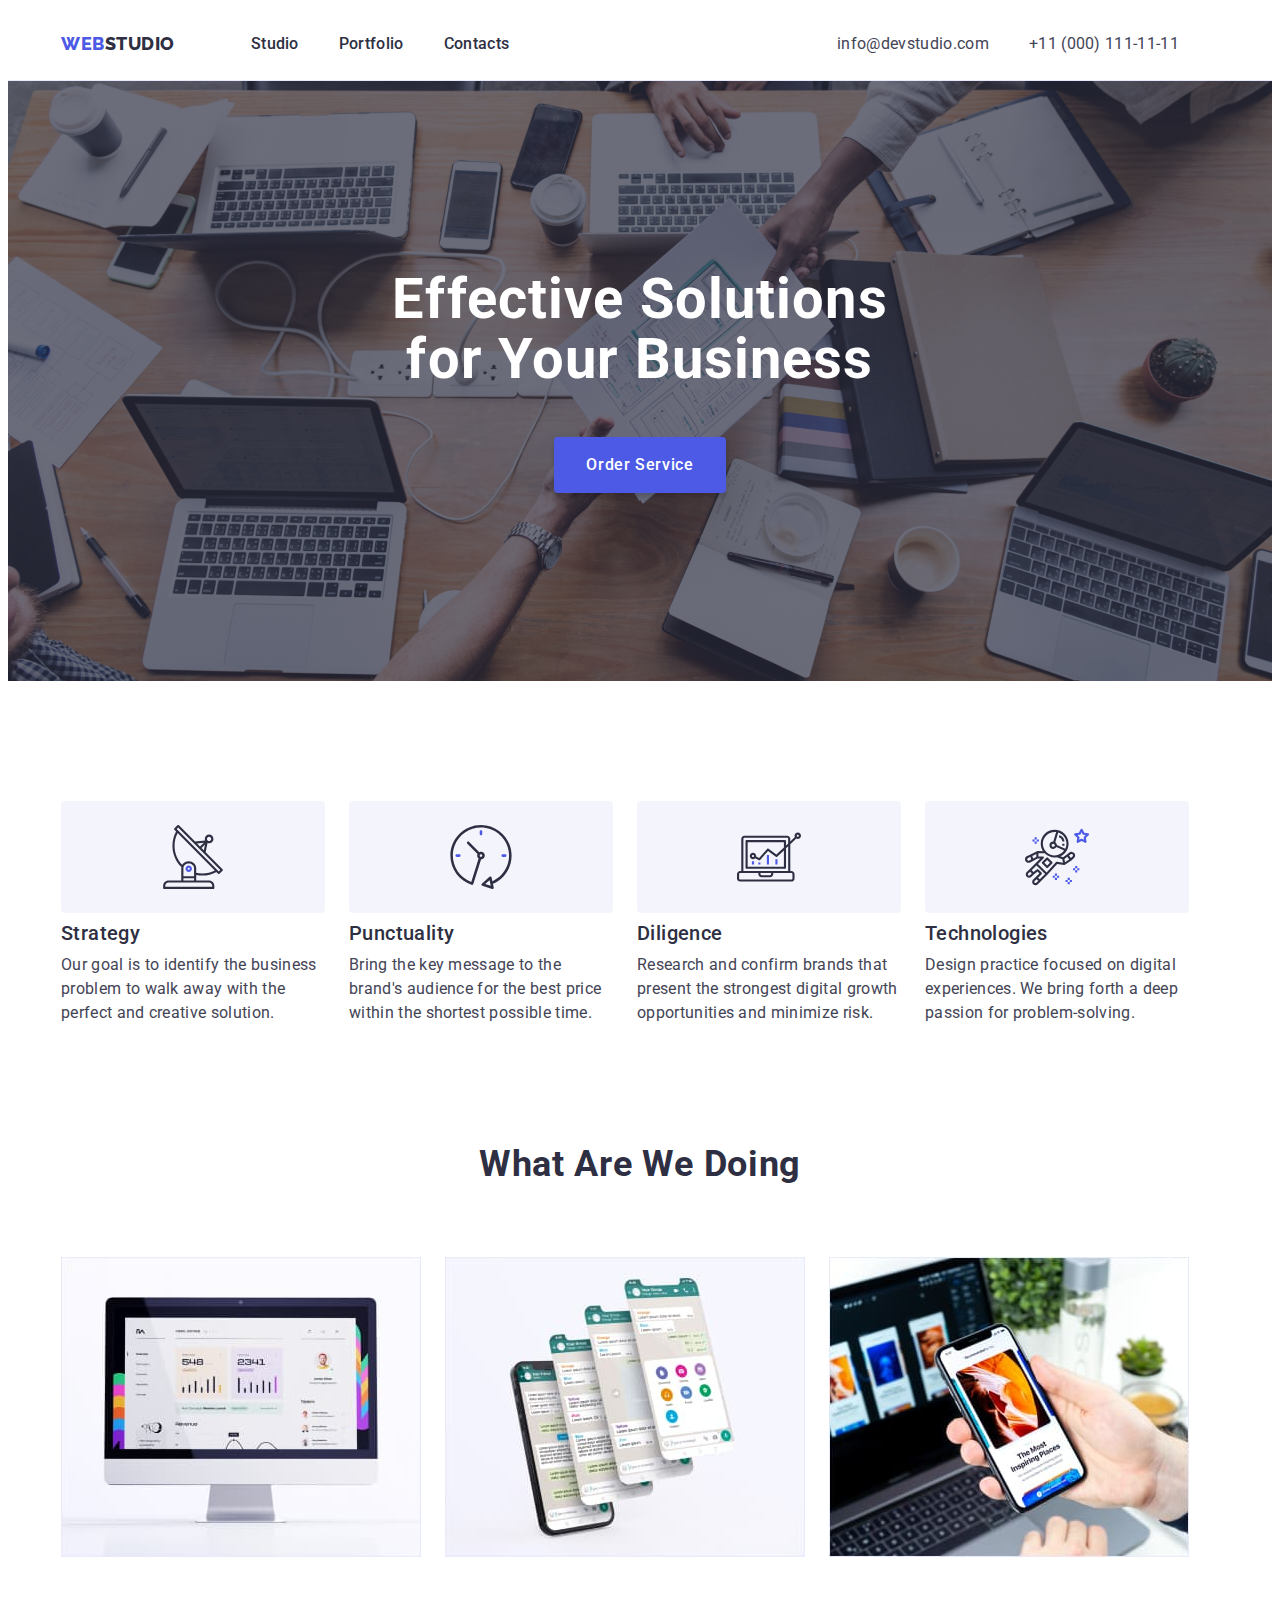
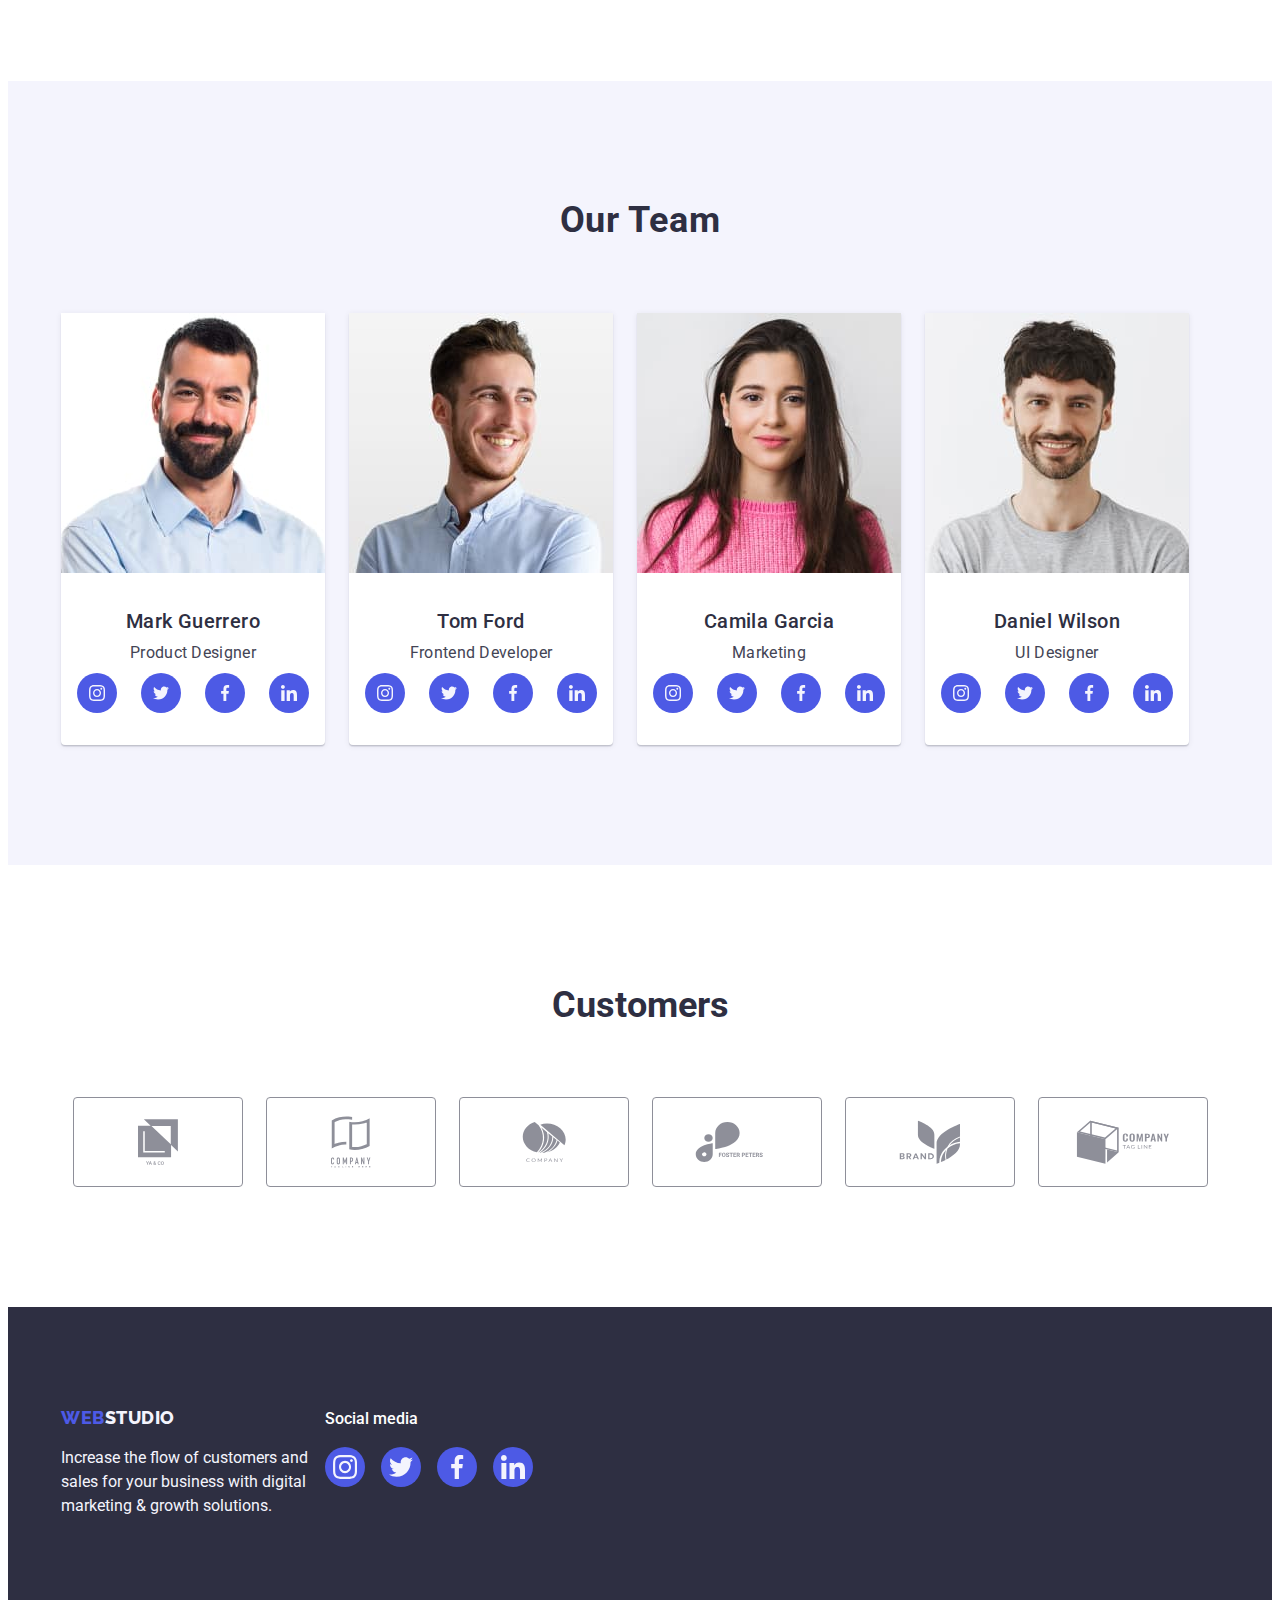
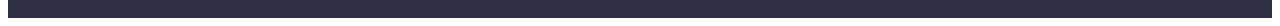
==== index.html @ 3d2a94ce "Initial commit" ====
<!DOCTYPE html>
<html lang="en">
<head>
    <meta charset="UTF-8">
    <meta http-equiv="X-UA-Compatible" content="IE=edge">
    <meta name="viewport" content="width=device-width, initial-scale=1.0">
    <title>goit-markup-hw-04</title>
    <link rel="preconnect" href="https://fonts.googleapis.com">
    <link rel="preconnect" href="https://fonts.gstatic.com" crossorigin>
    <link href="https://fonts.googleapis.com/css2?family=Raleway:wght@800&family=Roboto:wght@400;500;700&display=swap" rel="stylesheet">
    <link rel="stylesheet" href="https://cdnjs.cloudflare.com/ajax/libs/modern-normalize/1.1.0/modern-normalize.min.css" integrity="sha512-wpPYUAdjBVSE4KJnH1VR1HeZfpl1ub8YT/NKx4PuQ5NmX2tKuGu6U/JRp5y+Y8XG2tV+wKQpNHVUX03MfMFn9Q==" crossorigin="anonymous" referrerpolicy="no-referrer" />
    <link rel="stylesheet" href="./css/styles.css">
</head>
<body>
    <header class="header">
        <div class="container header-container">
            <nav class="navigation">
                <a href="./index.html" class="logo link">Web<span class="transform">Studio</span></a>
                <ul class="list">
                    <li><a href="./index.html" class="header-link link">Studio</a></li>
                    <li><a href="./portfolio.html" class="header-link link">Portfolio</a></li>
                    <li><a href="" class="header-link link">Contacts</a></li>
                </ul>
            </nav>
            <address class="address">
                <ul class="list">
                    <li><a href="mailto:info@devstudio.com" class="link address-link">info@devstudio.com</a></li>
                    <li><a href="tel:+110001111111" class="link address-link">+11 (000) 111-11-11</a></li>
                </ul>
            </address>
        </div>
    </header>
    <main>
        <section class="background">
            <div class="container">
        <h1 class="bomba">Effective Solutions
            for Your Business</h1>
            <button type="button" class="btn">Order Service</button>
            </div>
        </section>
        
            <section class="about">
                <div class="container">
                <h2 class="bomj" hidden></h2>
            <ul class="list">
                <li class="resident">
                    <div class="strategy-up"><svg class="in-strategy-up" width="64px" height="64px">
                        <use href="./images/icons2.svg#icon-antenna-1"></use>
                    </svg></div>
                    <h3 class="strategy">Strategy</h3>
                    <p class="in-strategy">Our goal is to identify the business
                        problem to walk away with the perfect and creative solution.</p>  
                </li>
                <li class="resident">
                    <div class="strategy-up"><svg class="in-strategy-up" width="64px" height="64px">
                        <use href="./images/icons2.svg#icon-clock-1"></use>
                    </svg></div>
                    <h3 class="strategy">Punctuality</h3>
                    <p class="in-strategy">Bring the key message to the brand's audience for the best price within the shortest possible time.</p>
                </li>
                <li class="resident">
                    <div class="strategy-up"><svg class="in-strategy-up" width="64px" height="64px">
                        <use href="./images/icons2.svg#icon-diagram-1"></use>
                    </svg></div>
                    <h3 class="strategy">Diligence</h3>
                    <p class="in-strategy">Research and confirm brands that present the strongest digital growth opportunities and minimize risk.</p>
                </li>
                <li class="resident">
                    <div class="strategy-up"><svg class="in-strategy-up" width="64px" height="64px">
                        <use href="./images/icons2.svg#icon-astronaut-1"></use>
                    </svg></div>
                    <h3 class="strategy">Technologies</h3>
                    <p class="in-strategy">Design practice focused on digital experiences. We bring forth a deep passion for problem-solving.</p>
                </li>
            </ul>
            </div>
            </section>
        
            <section class="info">
                <div class="container">
                <h2 class="cocojambo">What are we doing</h2>
                <ul class="list">
                    <li><img src="./images/img1.jpg" alt="Санкції" width="360" height="300" class="thelastofus"></li>
                    <li><img src="./images/img2.jpg" alt="Захисне скло" width="360" height="300" class="thelastofus"></li>
                    <li><img src="./images/img3.jpg" alt="Зе мост інспайрінг плейс" width="360" height="300" class="thelastofus"></li>
                </ul>
            </div>
            </section>
       
        
            <section class="hackers">
                <div class="container">
                <h2 class="cocojambo">Our Team</h2>
                <ul class="list">
                    <li class="hacker">
                        <img src="./images/hacker4.jpg" alt="Хакер" width="264" height="260">
                        <div class="tilted">
                        <h3 class="strategy hackery">Mark Guerrero</h3>
                        <p class="in-strategy hackery">Product Designer</p>
                        <ul class="hackers-soc-list list">
                            <li class="hackers-soc-item"><a href="" class="hackers-soc-link link"><svg class="hackers-soc-icon" width="16" height="16">
                                <use href="./images/icons.svg#icon-instagram-2"></use>
                            </svg></a></li>
                            <li class="hackers-soc-item"><a href="" class="hackers-soc-link link"><svg class="hackers-soc-icon" width="16" height="16">
                                <use href="./images/icons.svg#icon-twitter-1"></use>
                            </svg></a></li>
                            <li class="hackers-soc-item"><a href="" class="hackers-soc-link link"><svg class="hackers-soc-icon" width="16" height="16">
                                <use href="./images/icons.svg#icon-facebook-1"></use>
                            </svg></a></li>
                            <li class="hackers-soc-item"><a href="" class="hackers-soc-link link"><svg class="hackers-soc-icon" width="16" height="16">
                                <use href="./images/icons.svg#icon-linkedin-1"></use>
                            </svg></a></li>
                        </ul>
                        </div>
                    </li>
                    <li class="hacker">
                        <img src="./images/hacker3.jpg" alt="Хакер" width="264" height="260">
                        <div class="tilted">
                        <h3 class="strategy hackery">Tom Ford</h3>
                        <p class="in-strategy hackery">Frontend Developer</p>
                        <ul class="hackers-soc-list list">
                            <li class="hackers-soc-item"><a href="" class="hackers-soc-link link"><svg class="hackers-soc-icon" width="16" height="16">
                                <use href="./images/icons.svg#icon-instagram-2"></use>
                            </svg></a></li>
                            <li class="hackers-soc-item"><a href="" class="hackers-soc-link link"><svg class="hackers-soc-icon" width="16" height="16">
                                <use href="./images/icons.svg#icon-twitter-1"></use>
                            </svg></a></li>
                            <li class="hackers-soc-item"><a href="" class="hackers-soc-link link"><svg class="hackers-soc-icon" width="16" height="16">
                                <use href="./images/icons.svg#icon-facebook-1"></use>
                            </svg></a></li>
                            <li class="hackers-soc-item"><a href="" class="hackers-soc-link link"><svg class="hackers-soc-icon" width="16" height="16">
                                <use href="./images/icons.svg#icon-linkedin-1"></use>
                            </svg></a></li>
                        </ul>
                        </div>
                    </li>
                    <li class="hacker">
                        <img src="./images/hacker2.jpg" alt="Хакерша" width="264" height="260">
                        <div class="tilted">
                        <h3 class="strategy hackery">Camila Garcia</h3>
                        <p class="in-strategy hackery">Marketing</p>
                        <ul class="hackers-soc-list list">
                            <li class="hackers-soc-item"><a href="" class="hackers-soc-link link"><svg class="hackers-soc-icon" width="16" height="16">
                                <use href="./images/icons.svg#icon-instagram-2"></use>
                            </svg></a></li>
                            <li class="hackers-soc-item"><a href="" class="hackers-soc-link link"><svg class="hackers-soc-icon" width="16" height="16">
                                <use href="./images/icons.svg#icon-twitter-1"></use>
                            </svg></a></li>
                            <li class="hackers-soc-item"><a href="" class="hackers-soc-link link"><svg class="hackers-soc-icon" width="16" height="16">
                                <use href="./images/icons.svg#icon-facebook-1"></use>
                            </svg></a></li>
                            <li class="hackers-soc-item"><a href="" class="hackers-soc-link link"><svg class="hackers-soc-icon" width="16" height="16">
                                <use href="./images/icons.svg#icon-linkedin-1"></use>
                            </svg></a></li>
                        </ul>
                        </div>
                    </li>
                    <li class="hacker">
                        <img src="./images/hacker.jpg" alt="Хакер" width="264" height="260">
                        <div class="tilted">
                        <h3 class="strategy hackery">Daniel Wilson</h3>
                        <p class="in-strategy hackery">UI Designer</p>
                        <ul class="hackers-soc-list list">
                            <li class="hackers-soc-item"><a href="" class="hackers-soc-link link"><svg class="hackers-soc-icon" width="16" height="16">
                                <use href="./images/icons.svg#icon-instagram-2"></use>
                            </svg></a></li>
                            <li class="hackers-soc-item"><a href="" class="hackers-soc-link link"><svg class="hackers-soc-icon" width="16" height="16">
                                <use href="./images/icons.svg#icon-twitter-1"></use>
                            </svg></a></li>
                            <li class="hackers-soc-item"><a href="" class="hackers-soc-link link"><svg class="hackers-soc-icon" width="16" height="16">
                                <use href="./images/icons.svg#icon-facebook-1"></use>
                            </svg></a></li>
                            <li class="hackers-soc-item"><a href="" class="hackers-soc-link link"><svg class="hackers-soc-icon" width="16" height="16">
                                <use href="./images/icons.svg#icon-linkedin-1"></use>
                            </svg></a></li>
                        </ul>
                        </div>
                    </li>
                </ul>
            </div>
            </section>
            <section class="last-section">
                <div class="container">
                <h1 class="last-h1">Customers</h1>
                <div class="last-div">
                <ul class="list last-ul"><li class="last-li"><svg class="last-svg" width="40px" height="46px">
                    <use href="./images/icons3.svg#icon-group5"></use>
                </svg></li></ul>
                <ul class="list last-ul"><li class="last-li"><svg class="last-svg" width="40px" height="52px">
                    <use href="./images/icons3.svg#icon-group2"></use>
                </svg></li></ul>
                <ul class="list last-ul"><li class="last-li"><svg class="last-svg" width="44px" height="40px">
                    <use href="./images/icons3.svg#icon-group3"></use>
                </svg></li></ul>  
                <ul class="list last-ul"><li class="last-li"><svg class="last-svg" width="84px" height="40px">
                    <use href="./images/icons3.svg#icon-group1"></use>
                </svg></li></ul>             
                <ul class="list last-ul"><li class="last-li"><svg class="last-svg" width="62px" height="44px">
                    <use href="./images/icons3.svg#icon-group6"></use>
                </svg></li></ul>           
                <ul class="list last-ul"><li class="last-li"><svg class="last-svg" width="94px" height="44px">
                    <use href="./images/icons3.svg#icon-group4"></use>
                </svg></li></ul> 
                </div>
                </div>                            
            </section>
    </main>
    <footer class="footer">
        <div class="container footer-container">
        <div class="footer-first-div">
        <a href="./index.html" class="logo link footer-link">Web<span class="footer-logo">Studio</span></a>
        <p class="footer-p">Increase the flow of customers and sales for your business with digital marketing & growth solutions.</p>
        </div>
        <div class="footer-first-div">
            <p class="footer-h2">Social media</p>    
             <ul class="footer-list list">
                <li class="hackers-soc-item"><a href="" class="hackers-soc-link link"><svg class="hackers-soc-icon" width="24" height="24">
                    <use href="./images/icons.svg#icon-instagram-2"></use>
                </svg></a></li>
                <li class="hackers-soc-item"><a href="" class="hackers-soc-link link"><svg class="hackers-soc-icon" width="24" height="24">
                    <use href="./images/icons.svg#icon-twitter-1"></use>
                </svg></a></li>
                <li class="hackers-soc-item"><a href="" class="hackers-soc-link link"><svg class="hackers-soc-icon" width="24" height="24">
                    <use href="./images/icons.svg#icon-facebook-1"></use>
                </svg></a></li>
                <li class="hackers-soc-item"><a href="" class="hackers-soc-link link"><svg class="hackers-soc-icon" width="24" height="24">
                    <use href="./images/icons.svg#icon-linkedin-1"></use>
                </svg></a></li>
            </ul></div>
        </div>
    </footer>
</body>
</html>
---- css/styles.css ----
:root {
    --web-transform: #4d5ae5;
    --studio-transform: #2e2f42;
    --address-transform: #434455;
    --background-button: #F4F4FD;
}
p,h1,h2,h3,h4,h5,h6 {
    margin: 0;
}
ul {
    margin: 0;
    padding-left: 0;
}
.logo {
    font-family: "Raleway", sans-serif;
    font-style: normal;
    font-weight: 800;
    font-size: 18px;
    line-height: 1.17;
    display: flex;
    align-items: center;
    letter-spacing: 0.03em;
    text-transform: uppercase;
    color: var(--web-transform);
    margin-right: 76px;
}
.header-container {
    display: flex;
}
.link {
    text-decoration: none;
}
body {
    font-family: "Roboto", sans-serif;
    color: #434455;
    background-color: #FFFFFF;
}
.list {
    color: var(--seeing);
    color: var(--mocno2);
    list-style-type: none;
    display: flex;
}
.background {
    background: #2E2F42;
    padding-top: 188px;
    padding-bottom: 188px;
    background-image: linear-gradient(rgba(46, 47, 66, 0.7),rgba(46, 47, 66, 0.7)), url(../images/people-office.jpg);
    background-repeat: no-repeat;
    background-size: 1440px 600px;
    background-position: center;
}
.bomba {
    font-weight: 700;
    font-size: 56px;
    line-height: 60px;
    text-align: center;
    letter-spacing: 0.02em;
    color: #FFFFFF;
    width: 496px;
    margin: 0 auto;
}
.header {
    padding-top: 24px;
    padding-bottom: 24px;
    border-bottom: 1px solid #E7E9FC;
}
.info {
    padding-bottom: 120px;
}
.navigation {
    display: flex;
    margin-right: auto;
}
.btn {
    box-shadow: 0px 4px 4px rgba(0, 0, 0, 0.15);
    border-radius: 4px;
    color: #FFFFFF;
    font-weight: 500;
    font-size: 16px;
    line-height: 24px;
    align-items: center;
    border: none;
    display: flex;
    font-family: "Roboto", sans-serif;
    letter-spacing: 0.04em;
    cursor: pointer;
    background-color: #4D5AE5;
    margin: 0 auto;
    padding: 16px 32px;
    margin-top: 48px;
}
.transform {
    color: var(--studio-transform);
}
.address {
    font-style: normal;
}
.header-link {
    font-weight: 500;
    font-size: 16px;
    line-height: 1.5;
    letter-spacing: 0.02em;
    color: var(--studio-transform);
    margin-right: 40px;
}
.address-link {
    font-size: 16px;
    line-height: 1.5;
    letter-spacing: 0.02em;
    color: var(--address-transform);
    margin-right: 40px;
}
.header-link:hover {
    color: #404bbf;
}
.header-link:focus {
    color: #404bbf;
}
.address-link:hover {
    color: #404bbf;
}
.address-link:focus {
    color: #404bbf;
}
.btn:hover {
    background-color: #404BBF;
}
.btn:focus {
    background-color: #404BBF;
}
.strategy {
    font-weight: 500;
    font-size: 20px;
    line-height: 1.2;
    letter-spacing: 0.02em;
    color: var(--studio-transform);
    text-align: left;
    
}
.in-strategy {
    font-size: 16px;
    line-height: 1.5;
    letter-spacing: 0.02em;
    color: var(--address-transform);
    margin-top: 8px;
    text-align: left;
}
.cocojambo {
    font-size: 36px;
    line-height: 1.11;
    text-align: center;
    letter-spacing: 0.02em;
    text-transform: capitalize;
    color: var(--studio-transform);
    margin-bottom: 72px;
}
.hackers {
    background-color: #F4F4FD;
    padding-bottom: 120px;
    padding-top: 120px;
}
.hacker {
    background-color: #FFFFFF;
    margin-right: 24px;
    display: block;
    box-shadow: 0px 1px 6px rgba(46, 47, 66, 0.08), 0px 1px 1px rgba(46, 47, 66, 0.16), 0px 2px 1px rgba(46, 47, 66, 0.08);
    border-radius: 0px 0px 4px 4px;
}
.footer {
    background-color: var(--studio-transform);
    padding-top: 100px;
    padding-bottom: 100px;
}
.footer-logo {
    color: #f4f4fd;
    
}
.button {
    font-family: "Roboto", sans-serif;
    font-weight: 500;
    font-size: 16px;
    line-height: 1.5;
    letter-spacing: 0.04em;
    color: var(--web-transform);
    background-color: var(--background-button);
    flex-direction: row;
    justify-content: center;
    align-items: center;
    padding: 12px 24px;
    border: 1px solid #E7E9FC;
    border-radius: 4px;
}
.button:hover {
    color: #FFFFFF;
    background-color: #404BBF;
}
.button:focus {
    color: #FFFFFF;
    background-color: #404BBF;
    cursor: pointer;
}
.zagolovok {
    font-weight: 500;
    font-size: 20px;
    line-height: 1.2;
    letter-spacing: 0.02em;
    color: var(--studio-transform);
}
.p-img {
    font-size: 16px;
    line-height: 1.5;
    letter-spacing: 0.02em;
    color: var(--address-transform);
    padding-top: 8px;
}
.footer-p {
    font-family: 'Roboto';
    font-style: normal;
    font-weight: 400;
    font-size: 16px;
    line-height: 24px;
    color: #F4F4FD;
    width: 264px;
}
.container {
    width: 1158px;
    margin: 0 auto;
    padding-right: 15px;
    padding-left: 15px;
}
.about {
    padding-top: 120px;
    padding-bottom: 120px;
}
.thelastofus {
    margin-right: 24px;
}
.resident {
    margin-right: 24px;
    width: 264px;
}
.tilted {
    padding-top: 32px;
    padding-bottom: 32px;
}
.portfolio-list {
    display: flex;
    flex-wrap: wrap;
    gap: 48px 24px;
}
.portfolio-choose {
    padding-bottom: 72px;
    margin-left: 270px;
}
.border {
    border: 1px solid #E7E9FC;
    height: 120px;
    padding-left: 16px;
    padding-top: 32px;
    padding-bottom: 32px;
    padding-right: 0;
}
.portfolio {
    padding-bottom: 120px;
    padding-top: 96px;
}
.portfolio-img {
    display: block;
}
.margin {
    margin-right: 24px;
}
.footer-link {
    margin-bottom: 18px;
}
.hackery {
    text-align: center;
    margin-bottom: 8px;
}
.hackers-soc-list {
    display: flex;
    justify-content: center;
    gap: 24px;
}
.hackers-soc-item {
    width: 40px;
    height: 40px;
}
.hackers-soc-link {
    width: 100%;
    height: 100%;
    border-radius: 50%;
    background-color: #4D5AE5;
    display: flex;
    align-items: center;
    justify-content: center;
}
.strategy-up {
    width: 264px;
    height: 112px;
    background: #F4F4FD;
    border-radius: 4px;
    margin-bottom: 8px;
    display: flex;
    align-items: center;
    justify-content: center;
}
.last-h1 {
    font-weight: 700;
    font-size: 36px;
    line-height: 40px;
    text-align: center;
    color: #2E2F42;
    margin-bottom: 72px;
}
.last-section {
    padding-top: 120px;
    padding-bottom: 120px;
}
.last-li {
    border: 1px solid #8E8F99;
    border-radius: 4px;
    width: 168px;
    height: 88px;
    margin: 0 auto;
    display: flex;
    align-items: center;
    justify-content: center;
}
.footer-h2 {
    font-weight: 500;
    font-size: 16px;
    line-height: 24px;
    color: #FFFFFF;
}
.last-div {
    display: flex;
}
.last-ul {
    margin-left: 24px;
    margin: 0 auto;
}
.footer-svg {
    margin: 0 auto;
}
.footer-list {
    display: flex;
    justify-content: center;
    gap: 16px;
    margin-top: 16px;
}
.last-footer-div {
    margin-right: 135px;
}
.button:hover {
    box-shadow: 0px 3px 1px rgba(0, 0, 0, 0.1), 0px 2px 1px rgba(0, 0, 0, 0.08), 0px 2px 2px rgba(0, 0, 0, 0.12);
}
.border:hover {
    box-shadow: 0px 1px 6px rgba(46, 47, 66, 0.08), 0px 1px 1px rgba(46, 47, 66, 0.16), 0px 2px 1px rgba(46, 47, 66, 0.08);
}
.footer-first-div {
}
.hackers-soc-link:hover {
    background: blue;
}
.last-li:hover {
    background: lightgrey;
}
.shadow:hover {
    box-shadow: 0px 1px 6px rgba(46, 47, 66, 0.08), 0px 1px 1px rgba(46, 47, 66, 0.16), 0px 2px 1px rgba(46, 47, 66, 0.08);
}
.footer-container {
    display: flex;
}
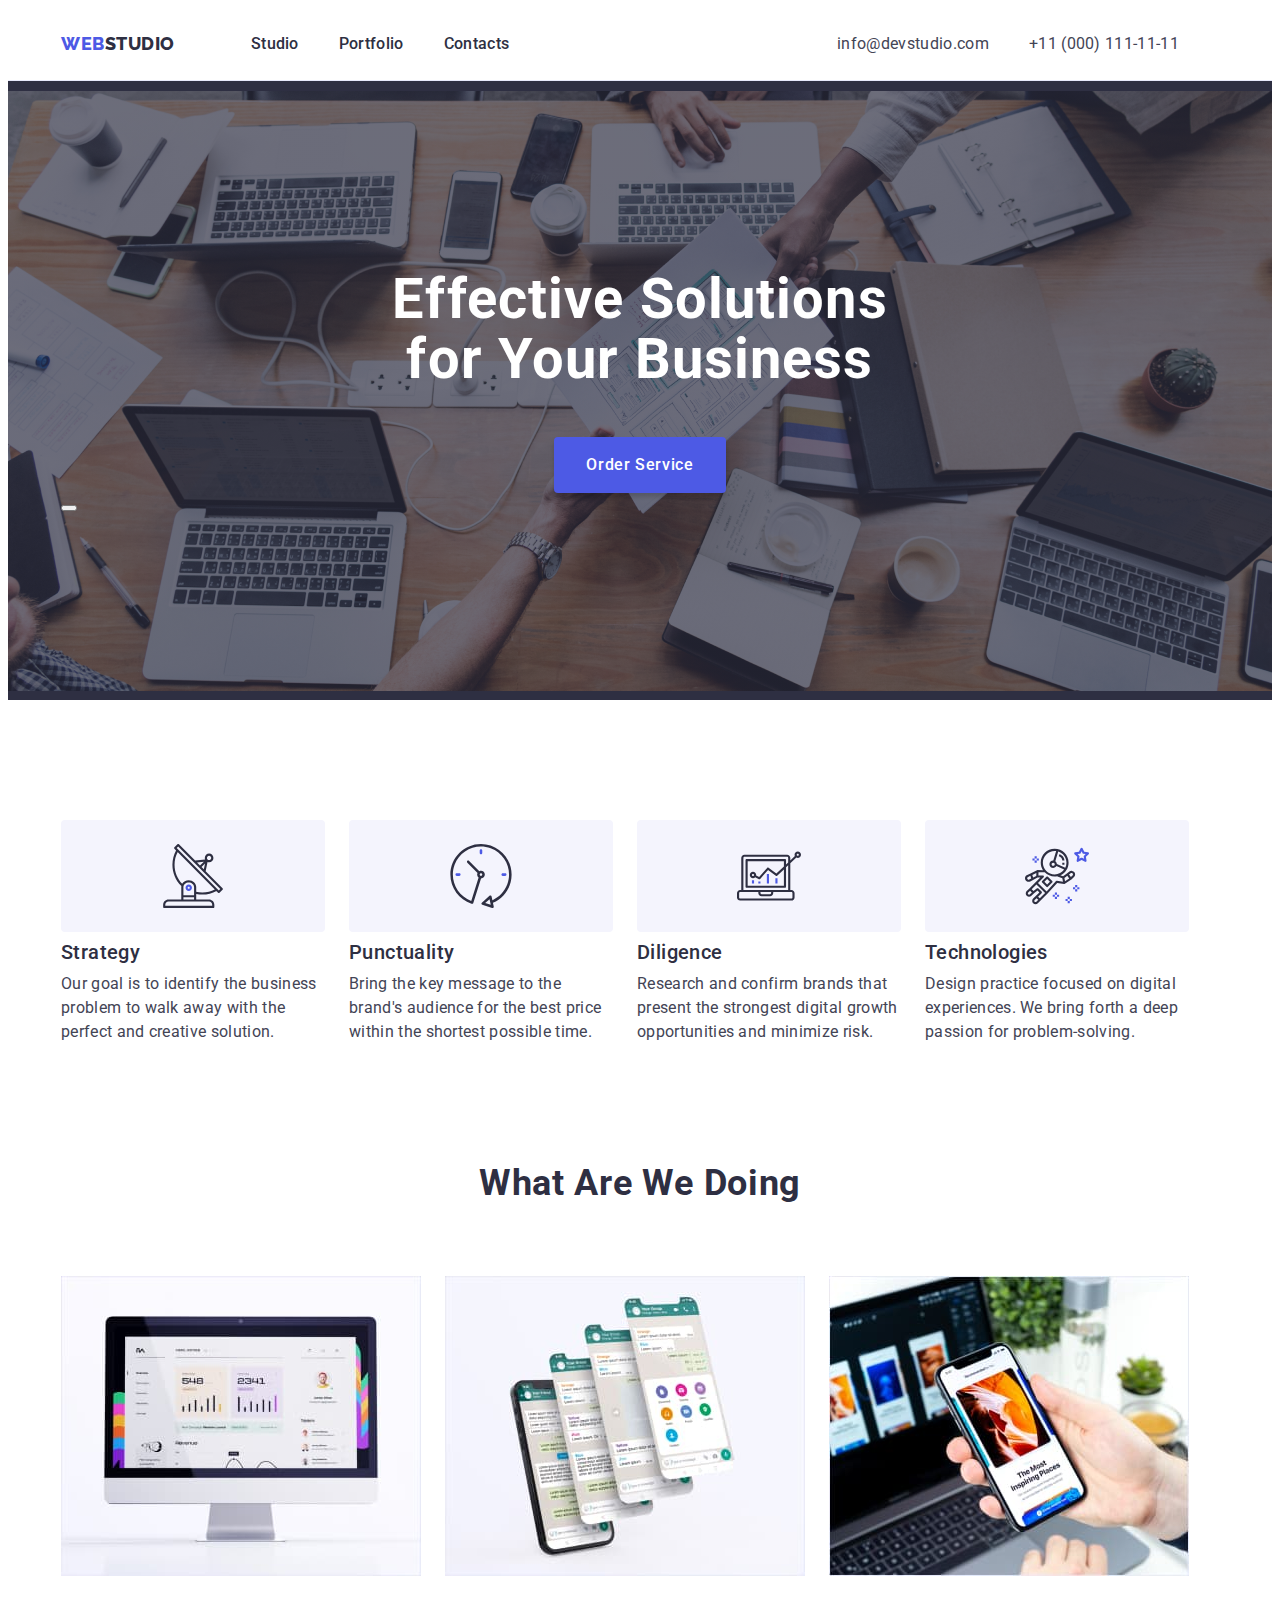
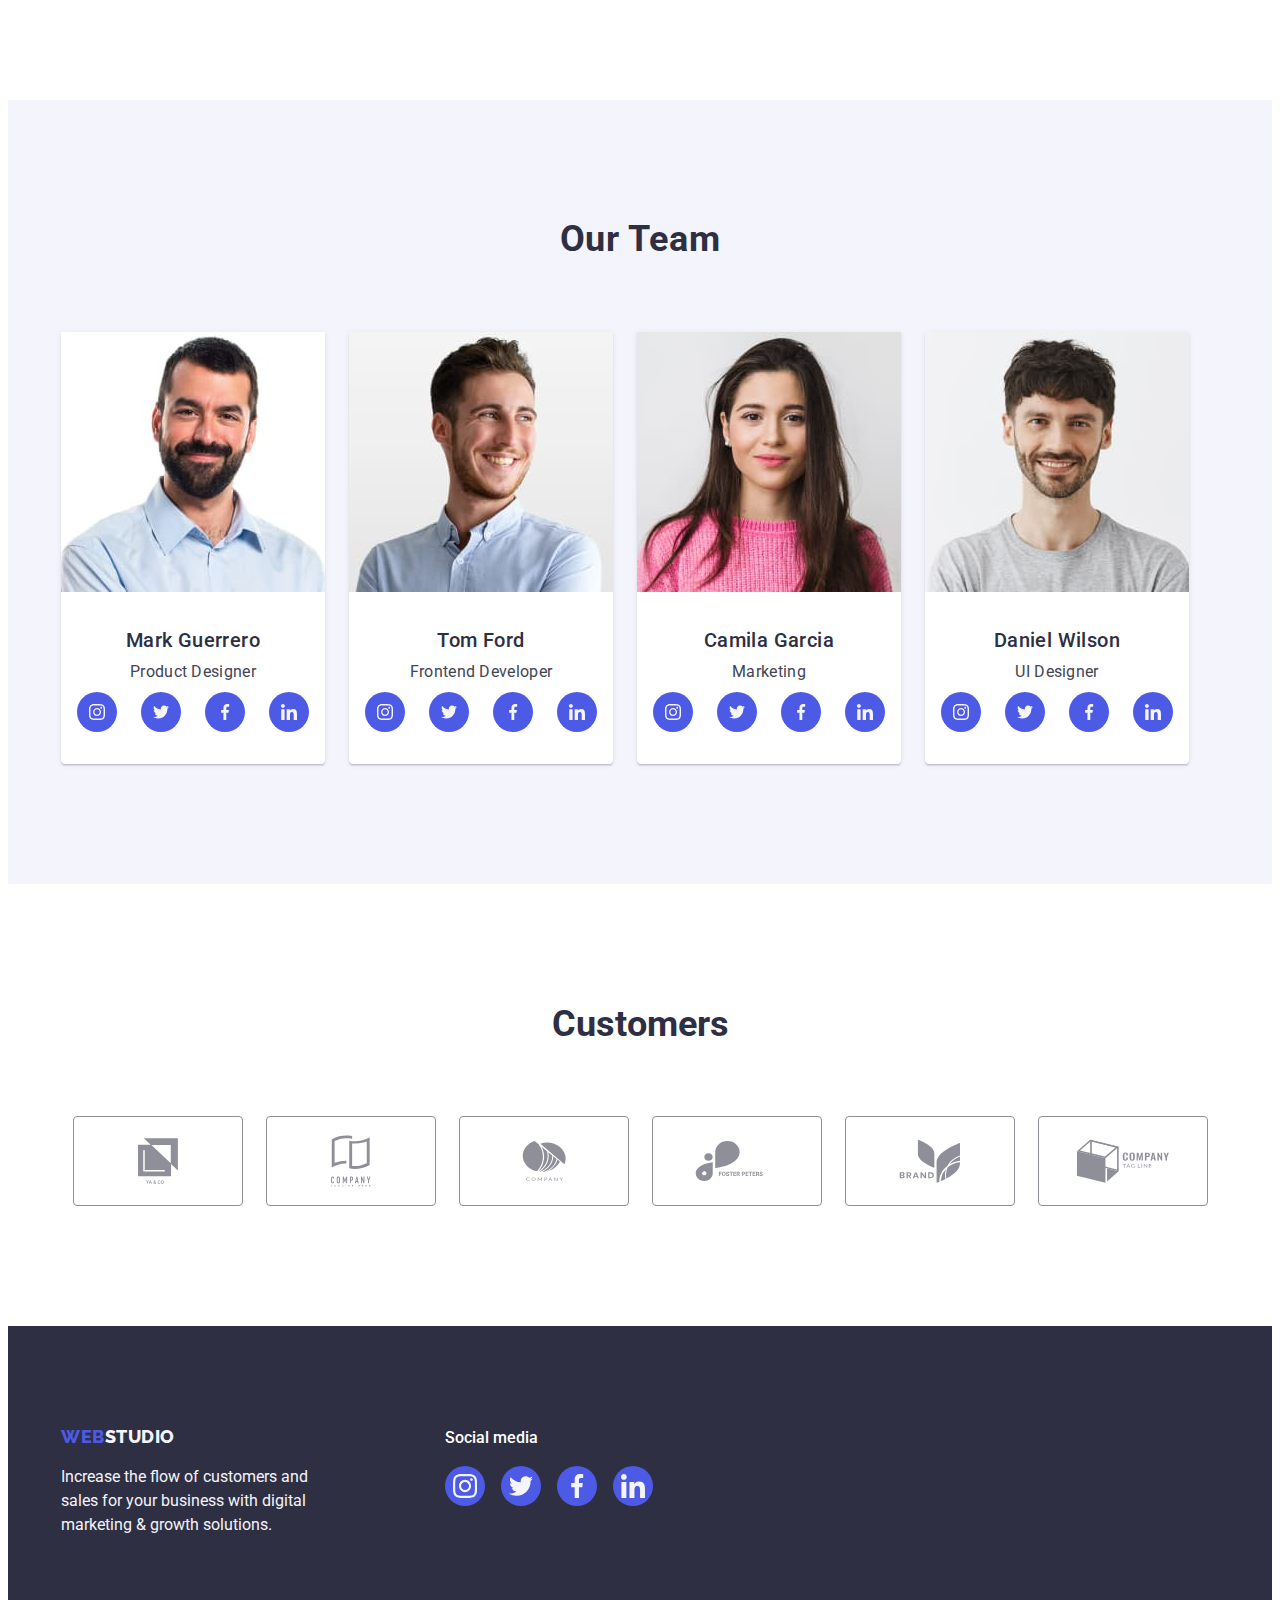
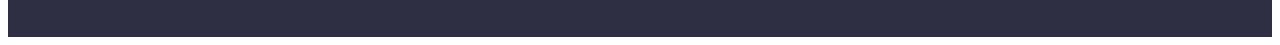
==== commit b233b81d: "щл" ====
--- a/index.html
+++ b/index.html
@@ -35,7 +35,13 @@
             <div class="container">
         <h1 class="bomba">Effective Solutions
             for Your Business</h1>
-            <button type="button" class="btn">Order Service</button>
+            <button type="button" class="btn" data-modal-open>Order Service</button>
+            <div class="backdrop is-hidden" data-modal>
+                <div class="modal">
+                    <button data-modal-close>
+                    </button>
+                </div>
+            </div>
             </div>
         </section>
         
@@ -229,5 +235,6 @@
             </ul></div>
         </div>
     </footer>
+    <script src="./js/modal.js"></script>
 </body>
 </html>--- a/css/styles.css
+++ b/css/styles.css
@@ -190,6 +190,7 @@
     padding: 12px 24px;
     border: 1px solid #E7E9FC;
     border-radius: 4px;
+    cursor: pointer;
 }
 .button:hover {
     color: #FFFFFF;
@@ -359,17 +360,15 @@
 .border:hover {
     box-shadow: 0px 1px 6px rgba(46, 47, 66, 0.08), 0px 1px 1px rgba(46, 47, 66, 0.16), 0px 2px 1px rgba(46, 47, 66, 0.08);
 }
-.footer-first-div {
-}
 .hackers-soc-link:hover {
-    background: blue;
-}
-.last-li:hover {
-    background: lightgrey;
+    background: hsl(165, 77%, 47%);
 }
 .shadow:hover {
     box-shadow: 0px 1px 6px rgba(46, 47, 66, 0.08), 0px 1px 1px rgba(46, 47, 66, 0.16), 0px 2px 1px rgba(46, 47, 66, 0.08);
 }
 .footer-container {
     display: flex;
-}+}
+.footer-first-div {
+    padding-right: 120px;
+}
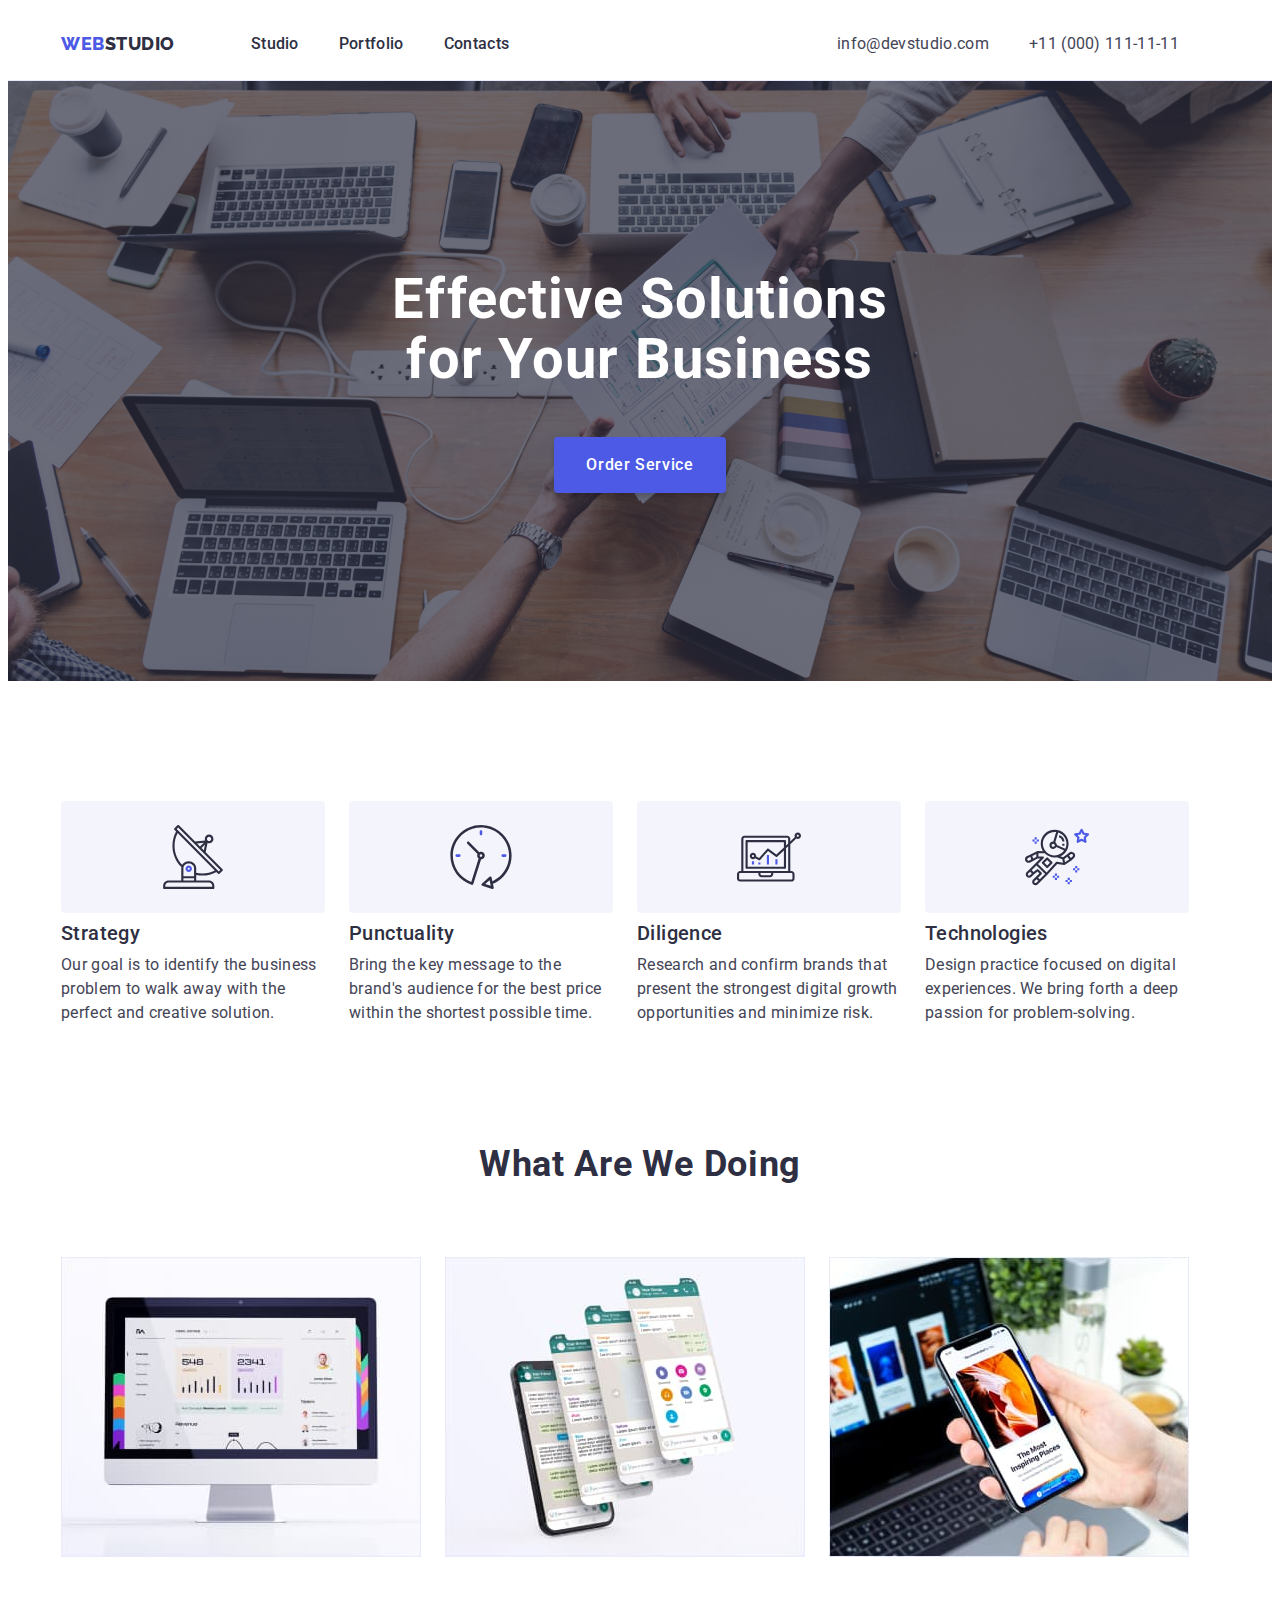
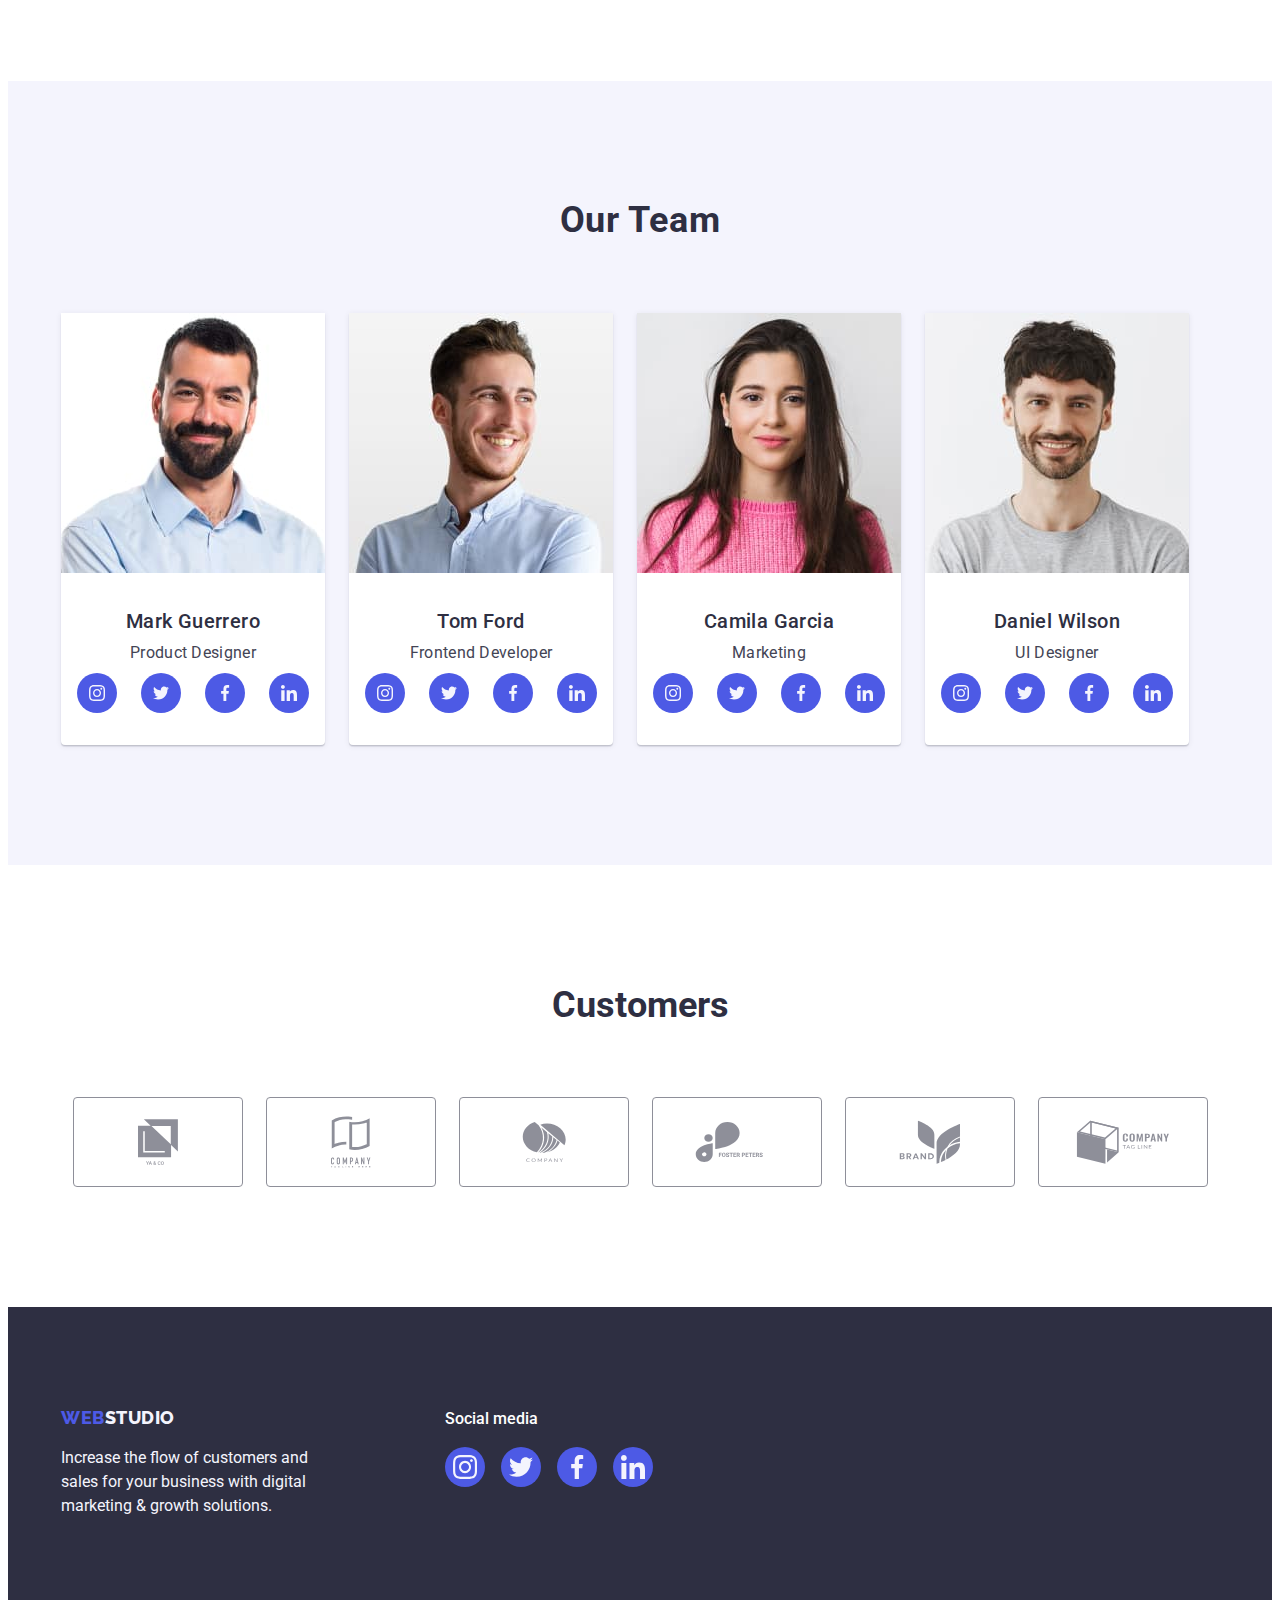
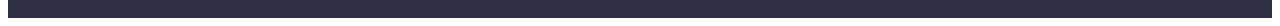
==== commit f2d29264: "ok" ====
--- a/index.html
+++ b/index.html
@@ -4,7 +4,7 @@
     <meta charset="UTF-8">
     <meta http-equiv="X-UA-Compatible" content="IE=edge">
     <meta name="viewport" content="width=device-width, initial-scale=1.0">
-    <title>goit-markup-hw-04</title>
+    <title>goit-markup-hw-05</title>
     <link rel="preconnect" href="https://fonts.googleapis.com">
     <link rel="preconnect" href="https://fonts.gstatic.com" crossorigin>
     <link href="https://fonts.googleapis.com/css2?family=Raleway:wght@800&family=Roboto:wght@400;500;700&display=swap" rel="stylesheet">
@@ -17,9 +17,9 @@
             <nav class="navigation">
                 <a href="./index.html" class="logo link">Web<span class="transform">Studio</span></a>
                 <ul class="list">
-                    <li><a href="./index.html" class="header-link link">Studio</a></li>
-                    <li><a href="./portfolio.html" class="header-link link">Portfolio</a></li>
-                    <li><a href="" class="header-link link">Contacts</a></li>
+                    <li><a href="./index.html" class="header-link link menu-link">Studio</a></li>
+                    <li><a href="./portfolio.html" class="header-link link menu-link">Portfolio</a></li>
+                    <li><a href="" class="header-link link menu-link">Contacts</a></li>
                 </ul>
             </nav>
             <address class="address">
@@ -36,12 +36,6 @@
         <h1 class="bomba">Effective Solutions
             for Your Business</h1>
             <button type="button" class="btn" data-modal-open>Order Service</button>
-            <div class="backdrop is-hidden" data-modal>
-                <div class="modal">
-                    <button data-modal-close>
-                    </button>
-                </div>
-            </div>
             </div>
         </section>
         
@@ -235,6 +229,13 @@
             </ul></div>
         </div>
     </footer>
+    <div class="backdrop is-hidden" data-modal>
+        <div class="modal">
+            <button type="button" class="modal-button-close" data-modal-close> <svg width="24px" height="24px">
+                <use href="./images/close.svg#icon-close"></use>
+            </svg> </button>
+        </div>
+    </div>
     <script src="./js/modal.js"></script>
 </body>
 </html>--- a/css/styles.css
+++ b/css/styles.css
@@ -103,6 +103,22 @@
     letter-spacing: 0.02em;
     color: var(--studio-transform);
     margin-right: 40px;
+    position: relative;
+}
+.menu-link::after {
+    content: '';
+    display: block;
+    width: 100%;
+    height: 5px;
+    background-color: #404BBF;
+    position: absolute;
+    border-radius: 2px;
+    margin-top: 20px;
+    transform: scaleX(0);
+    transition: transform 250ms cubic-bezier(0.4, 0, 0.2, 1);
+}
+.menu-link:hover::after {
+    transform: scaleX(1);
 }
 .address-link {
     font-size: 16px;
@@ -207,6 +223,7 @@
     line-height: 1.2;
     letter-spacing: 0.02em;
     color: var(--studio-transform);
+    position: relative;
 }
 .p-img {
     font-size: 16px;
@@ -261,6 +278,7 @@
     padding-top: 32px;
     padding-bottom: 32px;
     padding-right: 0;
+    position: relative;
 }
 .portfolio {
     padding-bottom: 120px;
@@ -372,3 +390,60 @@
 .footer-first-div {
     padding-right: 120px;
 }
+.hackers-cover-li {
+    position: relative;
+}
+.hackers-cover-text {
+    position: absolute;
+    top: 0;
+    font-size: 16px;
+    font-weight: 400px;
+    color: #f4f4fd;
+    background-color: #4D5AE5;
+    padding: 40px;
+    height: 100%;
+    transform: translateY(100%);
+    transition: transform 300ms linear;
+}
+.hackers-cover-wrap {
+    position: relative;
+    overflow: hidden;
+}
+.team-list-link:hover .hackers-cover-text {
+transform: translate(0);
+}
+.backdrop {
+    width: 100%;
+    height: 100%;
+    position: fixed;
+    top: 0;
+    background-color: rgba(0, 0, 0, 0.452);
+    transition: opacity 300ms linear, visibility 300ms linear;
+}
+.modal {
+    width: 408px;
+    height: 576px;
+    background-color: #FFFFFF;
+    border-radius: 4px;
+    position: absolute;
+    top: 50%;
+    left: 50%;
+    transform: translate(-50%, -50%) scale(1) rotate(0);
+    transition: 300ms linear;
+}
+.backdrop.is-hidden .modal {
+    transform: translate(-50%, -50%) scale(0) rotate(-90deg);
+}
+.modal-button-close {
+    position: absolute;
+    top: 20px;
+    right: 20px;
+    border: none;
+    background-color: #FFFFFF;
+    cursor: pointer;
+}
+.is-hidden {
+    opacity: 0;
+    visibility: hidden;
+    pointer-events: none;
+}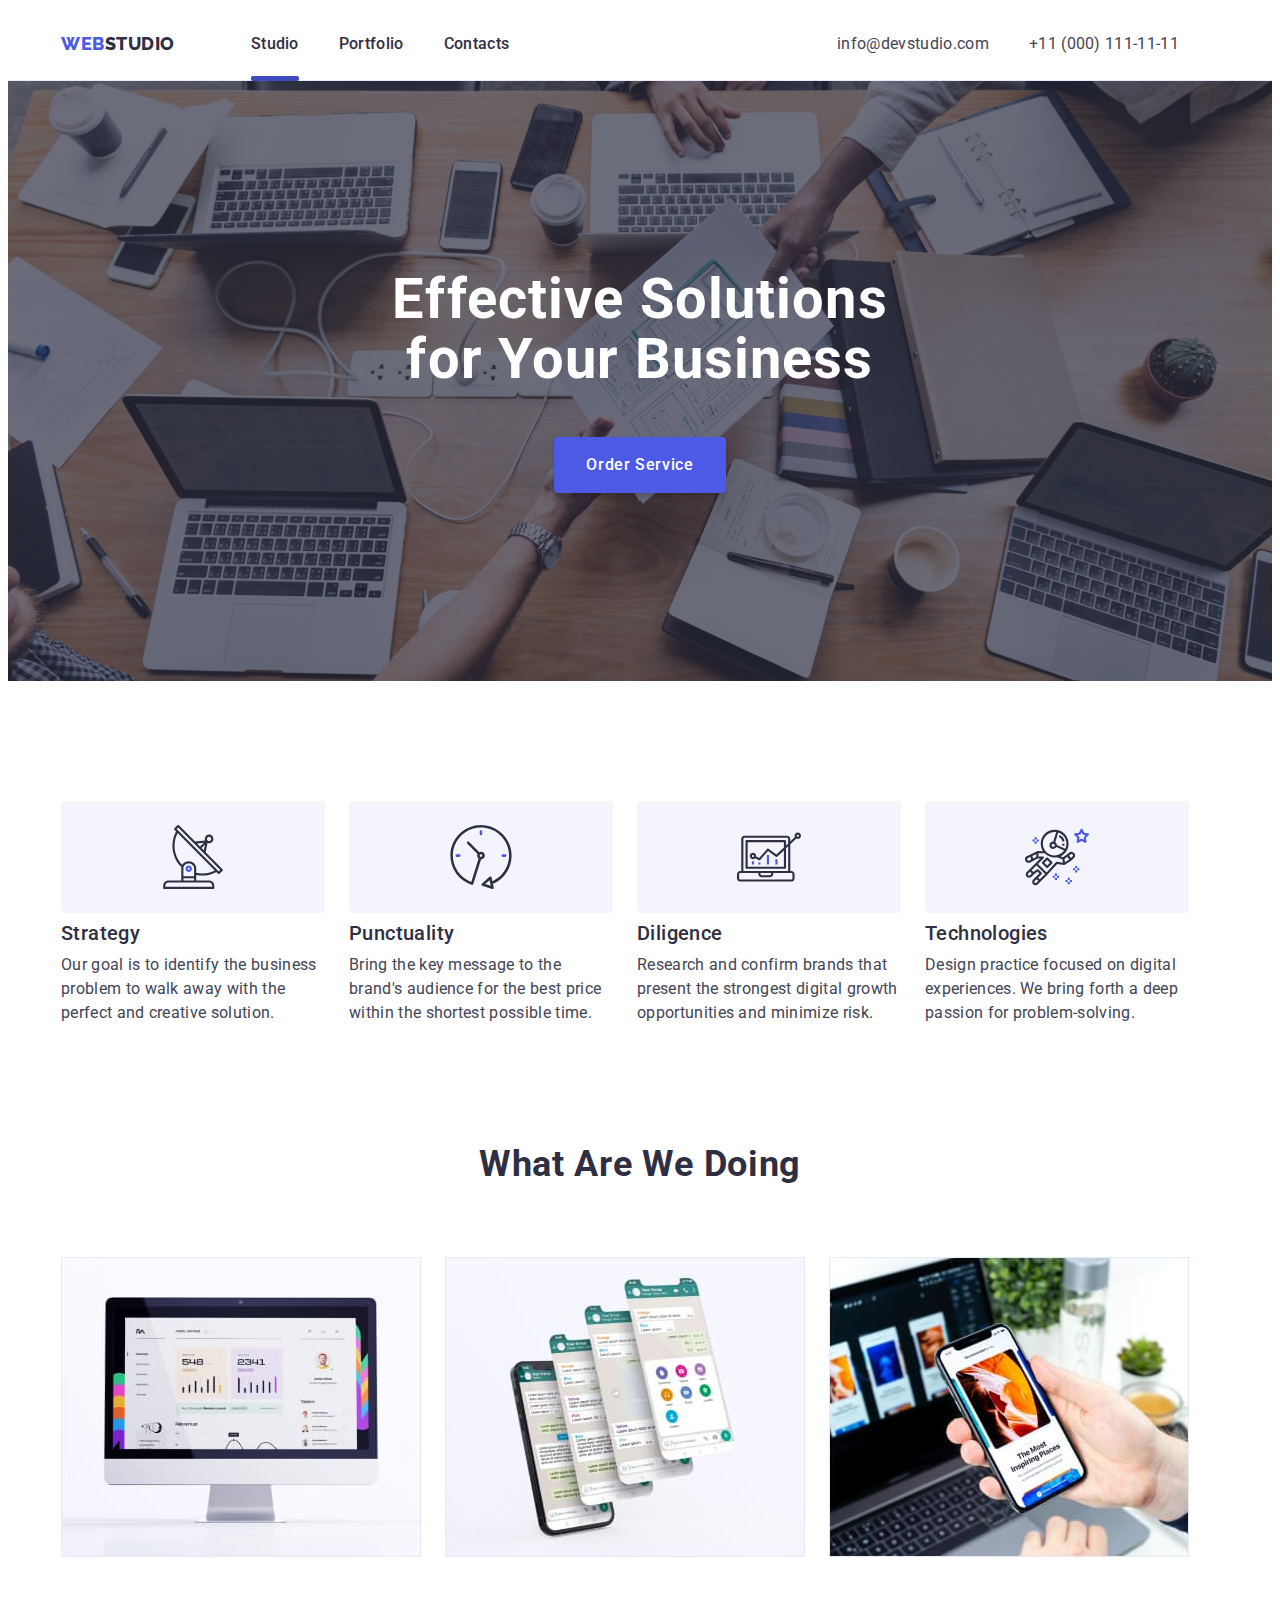
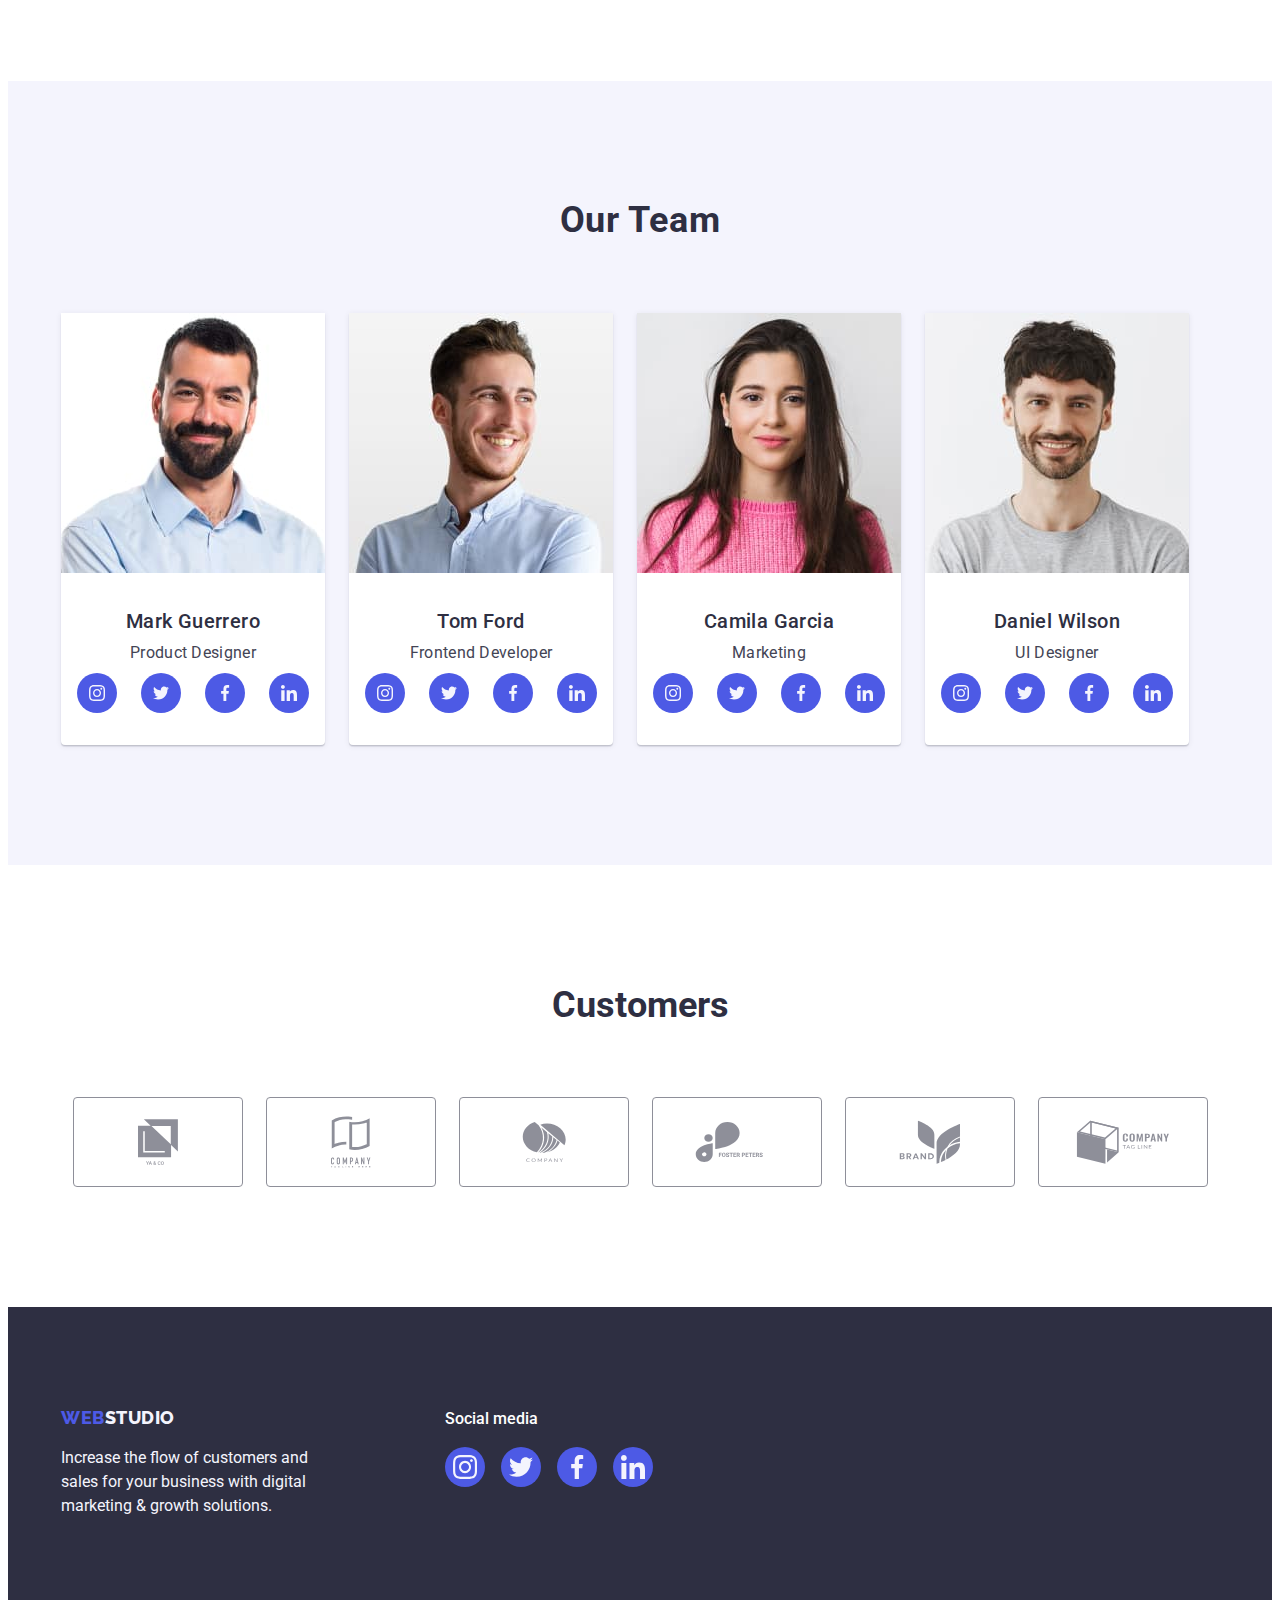
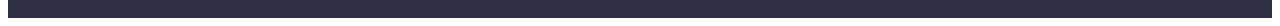
==== commit 753854e7: "щл" ====
--- a/index.html
+++ b/index.html
@@ -18,8 +18,8 @@
                 <a href="./index.html" class="logo link">Web<span class="transform">Studio</span></a>
                 <ul class="list">
                     <li><a href="./index.html" class="header-link link menu-link">Studio</a></li>
-                    <li><a href="./portfolio.html" class="header-link link menu-link">Portfolio</a></li>
-                    <li><a href="" class="header-link link menu-link">Contacts</a></li>
+                    <li><a href="./portfolio.html" class="header-link link">Portfolio</a></li>
+                    <li><a href="" class="header-link link">Contacts</a></li>
                 </ul>
             </nav>
             <address class="address">
--- a/css/styles.css
+++ b/css/styles.css
@@ -114,11 +114,6 @@
     position: absolute;
     border-radius: 2px;
     margin-top: 20px;
-    transform: scaleX(0);
-    transition: transform 250ms cubic-bezier(0.4, 0, 0.2, 1);
-}
-.menu-link:hover::after {
-    transform: scaleX(1);
 }
 .address-link {
     font-size: 16px;
@@ -446,4 +441,7 @@
     opacity: 0;
     visibility: hidden;
     pointer-events: none;
+}
+.hackers-soc-link {
+    transition: 0.7s;
 }